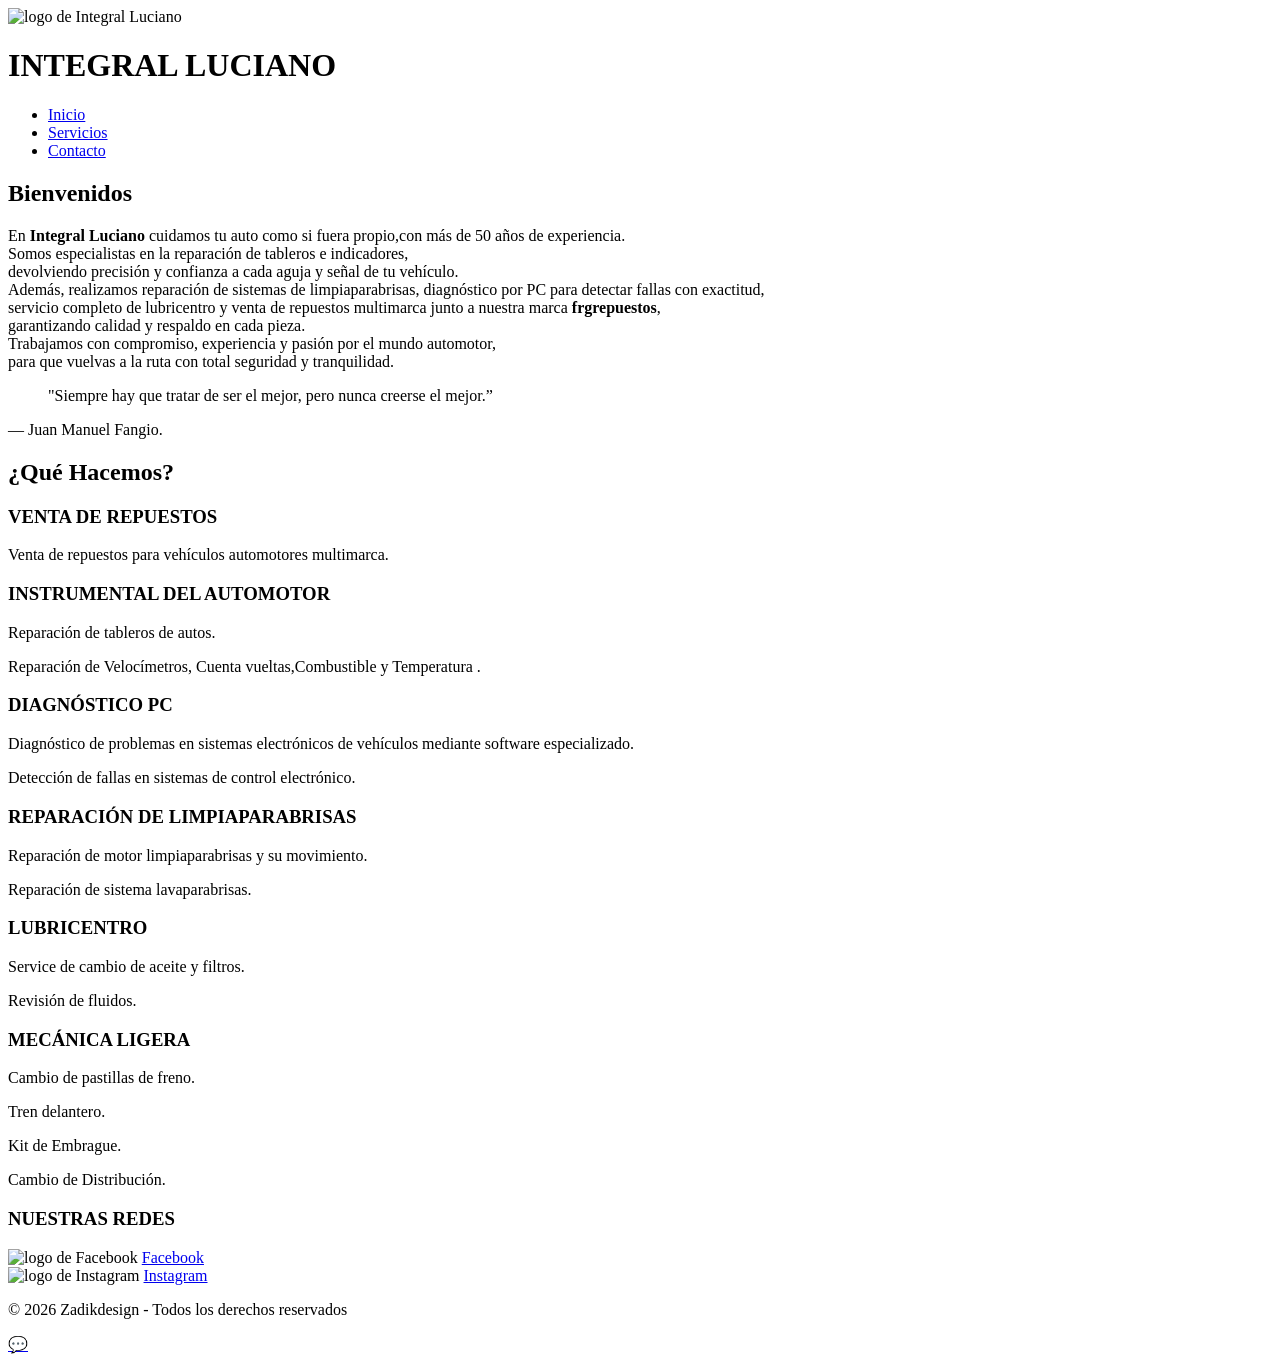
==== index.html @ e585a815 "agregando los archivos archivos index" ====
<!DOCTYPE html>
<html lang="es">
<head>
    <meta charset="UTF-8">
    <meta name="viewport" content="width=device-width, initial-scale=1.0">
    <title>INTEGRAL LUCIANO</title>
    <meta name="description" content="Descripción breve de la página">
    <link rel="stylesheet" href="css/styles.css">
    <link rel="icon" href="img/favicon-32x32.png" type="image/png">
</head>

<body>

    <!-- Encabezado -->
    <header>
        <div class="logo">
            <img src="img/logointegral.png" alt="logo de Integral Luciano"  width="200px" height="150px">
            <h1>INTEGRAL LUCIANO</h1>
        </div>

        <nav>
            <ul>
                <li><a href="index.html">Inicio</a></li>
                <li><a href="servicios.html">Servicios</a></li>
                <li><a href="contacto.html">Contacto</a></li>
            </ul>
        </nav>
    </header>

    <!-- Contenido principal -->
    <main>

        <!-- Sección Hero -->
        <section id="hero">
            <h2 id="title-hero">Bienvenidos</h2>
            <p id="descripcion-hero">
              En <strong>Integral Luciano</strong> cuidamos tu auto como si fuera propio,con más de 50 años de experiencia.
              <br>Somos especialistas en la reparación de tableros e indicadores,<br> devolviendo precisión y confianza a cada aguja y señal de tu vehículo.
              <br>
              Además, realizamos reparación de sistemas de limpiaparabrisas, diagnóstico por PC para detectar fallas con exactitud,<br>
              servicio completo de lubricentro y venta de repuestos multimarca junto a nuestra marca <strong>frgrepuestos</strong>,
              <br>garantizando  calidad y respaldo en cada pieza. <br>Trabajamos con compromiso, experiencia y pasión por el mundo automotor,
              <br>para que vuelvas a la ruta con total seguridad y tranquilidad.
            </p>
            
        </section>
         <div>
            <blockquote class="cita">
          "Siempre hay que tratar de ser el mejor, pero nunca creerse el mejor.”
            </blockquote>

           <p class="autor">— Juan Manuel Fangio.</p>
         </div>
        

        <!-- Sección Servicios -->

          <div>
              <h2 id="title-que">¿Qué Hacemos?</h2>
          </div>
        <section id="servicios">
          

            <article>
                <h3>VENTA DE REPUESTOS</h3>
                <p>Venta de repuestos para vehículos automotores multimarca.</p>
            </article>

            <article>
                <h3>INSTRUMENTAL DEL AUTOMOTOR</h3>
                <p>Reparación de tableros de autos.</p>
                <p>Reparación de Velocímetros, Cuenta vueltas,Combustible y Temperatura .</p>
            </article>
             <article>
                <h3>DIAGNÓSTICO PC</h3>
                <p>Diagnóstico de problemas en sistemas electrónicos de vehículos mediante software especializado.</p>
                <p>Detección de fallas en sistemas de control electrónico.</p>
            </article>
            <article>
                <h3>REPARACIÓN DE LIMPIAPARABRISAS</h3>
                <p>Reparación de motor limpiaparabrisas y su movimiento.</p>
                <p>Reparación de sistema lavaparabrisas.</p>
            </article>
            <article>
                <h3>LUBRICENTRO</h3>
                <p>Service de cambio de aceite y filtros.</p>
                <p>Revisión de fluidos.</p>
            </article>
            <article>
                <h3>MECÁNICA LIGERA</h3>
                <p>Cambio de pastillas de freno.</p>
                <p>Tren delantero.</p>
                <p>Kit de Embrague.</p>
                <p>Cambio de Distribución.</p>
            </article>
              
        </section>

       
        <!-- Aside (contenido complementario) -->
        <aside id="redes">
            <h3>NUESTRAS REDES</h3>
            <div>
                <img src="img/logoface.png" alt="logo de Facebook" width="40px" height="40px">
                <a href="https://www.facebook.com/Instrumentaldelautomotorluciano" target="_blank">Facebook</a>
            </div>
             <div>
                <img src="img/logoig.png" alt="logo de Instagram" width="40px" height="40px">
                <a href="https://www.instagram.com/instrumental.luciano" target="_blank">Instagram</a>
            </div>

        </aside>

    </main>

    <!-- Pie de página -->
    <footer>
        <p>© 2026 Zadikdesign - Todos los derechos reservados</p>
    </footer>

    <!-- WHATSAPP FLOAT -->
      <a href="https://wa.me/543517529016" class="whatsapp" target="_blank">
    💬
      </a>
</body>
</html>
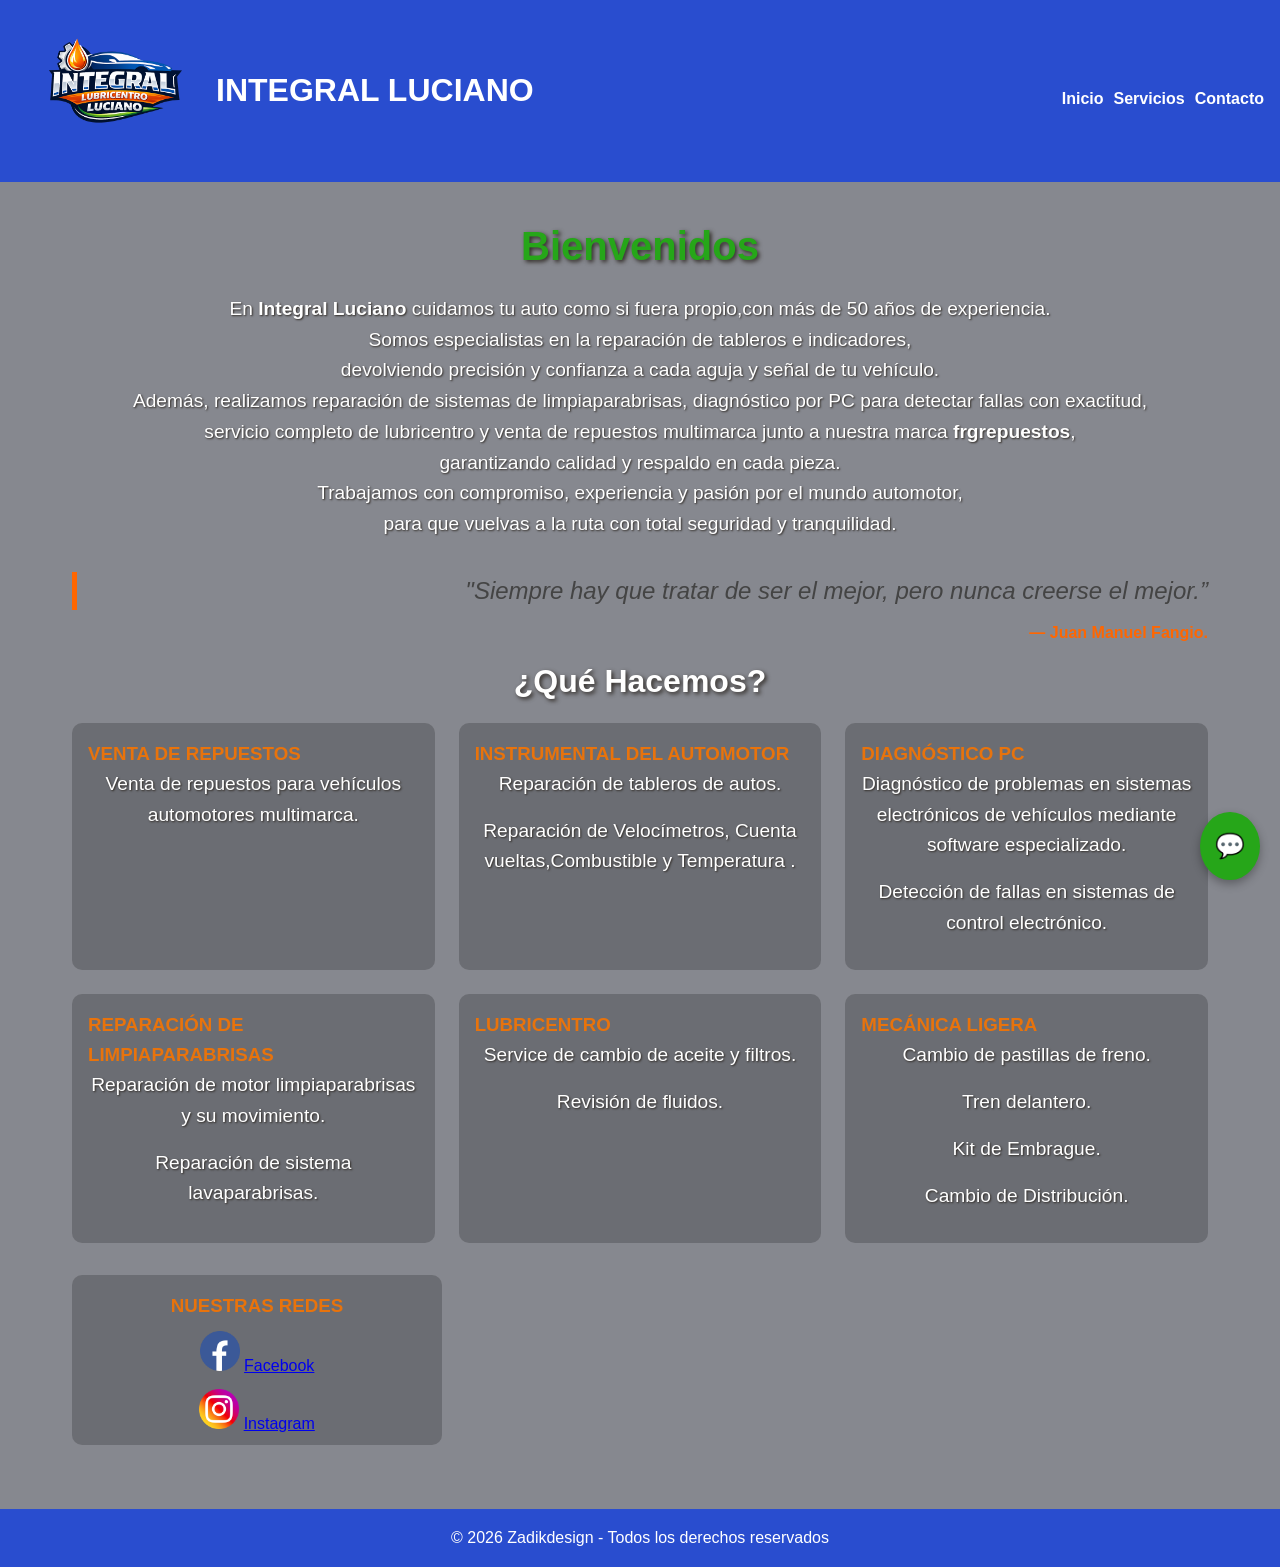
==== commit 4d99417f: "Refactor index.html with corrected resource paths corrigiendo" ====
--- a/index.html
+++ b/index.html
@@ -5,8 +5,8 @@
     <meta name="viewport" content="width=device-width, initial-scale=1.0">
     <title>INTEGRAL LUCIANO</title>
     <meta name="description" content="Descripción breve de la página">
-    <link rel="stylesheet" href="css/styles.css">
-    <link rel="icon" href="img/favicon-32x32.png" type="image/png">
+    <link rel="stylesheet" href="styles.css">
+    <link rel="icon" href="favicon-32x32.png" type="favicon">
 </head>
 
 <body>
@@ -14,7 +14,7 @@
     <!-- Encabezado -->
     <header>
         <div class="logo">
-            <img src="img/logointegral.png" alt="logo de Integral Luciano"  width="200px" height="150px">
+            <img src="logointegral.png" alt="logo de Integral Luciano"  width="200px" height="150px">
             <h1>INTEGRAL LUCIANO</h1>
         </div>
 
@@ -101,11 +101,11 @@
         <aside id="redes">
             <h3>NUESTRAS REDES</h3>
             <div>
-                <img src="img/logoface.png" alt="logo de Facebook" width="40px" height="40px">
+                <img src="logoface.png" alt="logo de Facebook" width="40px" height="40px">
                 <a href="https://www.facebook.com/Instrumentaldelautomotorluciano" target="_blank">Facebook</a>
             </div>
              <div>
-                <img src="img/logoig.png" alt="logo de Instagram" width="40px" height="40px">
+                <img src="logoig.png" alt="logo de Instagram" width="40px" height="40px">
                 <a href="https://www.instagram.com/instrumental.luciano" target="_blank">Instagram</a>
             </div>
 
@@ -123,4 +123,4 @@
     💬
       </a>
 </body>
-</html>+</html>
--- a/styles.css
+++ b/styles.css
@@ -0,0 +1,606 @@
+/* RESET */
+/*se resetean margenes, padding y se establece box-sizing para evitar problemas de diseño y asegurar que los elementos se comporten de manera predecible en diferentes navegadores*/
+* {
+    margin: 0;
+    padding: 0;
+    box-sizing: border-box;
+}
+
+/* VARIABLES DE COLOR */
+/*se definen variables de color para mantener una paleta consistente en todo el sitio y facilitar futuros cambios de diseño*/
+
+:root {
+    --azul: #294DCF;
+    --gris: #86888F;
+    --verde: #26A619;
+    --naranja: #E8730C;
+    --blanco: #ffffff;
+}
+
+/* BODY */
+body {
+    font-family: Arial, Helvetica, sans-serif;
+    background-color: var(--gris);
+    color: var(--blanco);
+    line-height: 1.6;
+}
+
+/* HEADER */
+header {
+    background-color: var(--azul);
+    display: flex;
+    flex-direction: column;
+    align-items: center;
+    padding: 1rem;
+}
+
+.logo h1 {
+    font-size: 2rem;
+    text-align: center;
+}
+
+.logo{  
+    display: flex;
+    justify-content: center;
+    align-items: center;
+   
+}
+
+logo a:hover {
+    color:var(--verde) ;
+}
+
+/* NAV */
+nav ul {
+    list-style: none;
+    display: flex;
+    flex-direction: column;
+    gap: 10px;
+    margin-top: 1rem;
+}
+
+nav a {
+    text-decoration: none;
+    color: var(--blanco);
+    font-weight: bold;
+    transition: 0.3s;
+}
+
+nav a:hover {
+    color: var(--naranja);
+}
+/*aqui hacemos que al interactuar con nav ademas de cambiar de color , se agrande un poco el texto para darle un efecto mas dinamico y atractivo al usuario*/
+nav ul li a {
+    text-decoration: none;
+    font-size: 16px;
+    display: inline-block;
+    transition: transform 0.3s ease, font-size 0.3s ease;
+}
+
+nav ul li a:hover {
+    transform: scale(1.3);
+}
+
+/* MAIN */
+main {
+    padding: 2rem;
+}
+
+/* HERO */
+#hero {
+    text-align: center;
+    margin-bottom: 2rem;
+}
+
+#hero h2 {
+    font-size: 2.5rem;
+    margin-bottom: 1rem;
+}
+#title-hero {
+    font-size: 2.5rem;
+    color: var(--verde);
+    margin-bottom: 1rem;
+    text-shadow: #302B26 2px 2px 4px;
+}
+
+/* ANIMACION SLIDE LEFT TO RIGHT */
+/* aqui se define una animacion llamada slideInLeft que hace que los elementos aparezcan desde la izquierda con un efecto de deslizamiento y aumento de opacidad, lo que le da un toque moderno y atractivo al sitio web */
+@keyframes slideInLeft {
+    0% {
+        opacity: 0;
+        transform: translateX(-50px);
+    }
+    100% {
+        opacity: 1;
+        transform: translateX(0);
+    }
+}
+
+/* APLICACION AL H2 DEL HERO */
+/* se aplica la animacion slideInLeft al h2 del hero para que tenga un efecto de entrada suave y llamativa, mejorando la experiencia del usuario al visitar la pagina */
+#hero h2 {
+    animation: slideInLeft 1s ease-out;
+}
+
+#title-servicios {
+    font-size: 2.5rem;
+    color: var(--verde);
+    margin-bottom: 1rem;
+    text-shadow: #302B26 2px 2px 4px;
+    animation: slideInLeft 1s ease-out;
+    text-align: center;
+}
+
+#title-contacto {
+    font-size: 2.5rem;
+    color: var(--verde);
+    margin-bottom: 1rem;
+    text-shadow: #302B26 2px 2px 4px;
+    animation: slideInLeft 1s ease-out;
+    
+}
+
+#contacto h2 {
+    text-align: center;
+
+}
+#qrcode {
+    display: flex;
+    justify-content: center;
+    justify-self: center;
+   
+}
+
+div.qr-box {
+    display: flex;
+    justify-content: center;
+    align-items: center;
+    width: 120%;
+    height:100%;
+}
+
+div.qr-box img {
+    width: 150px;
+    height: 150px;
+    box-shadow: black 0px 4px 10px;
+}
+
+div.qr-box h2 {
+    font-size: 1.5rem;
+    text-align: center;
+    text-shadow: #302B26 1px 1px 2px;
+}
+
+div.qr-box p {
+    font-size: 1rem;
+    text-align: center;
+    margin-top: 0.5rem;
+    
+}
+/* SERVICIOS GRID */
+#servicios {
+    display: grid;
+    gap: 1.5rem;
+}
+
+#servicios article {
+    background: rgba(0,0,0,0.2);
+    padding: 1rem;
+    border-radius: 10px;
+    transition: 0.3s;
+}
+/* aqui se agrega un efecto de hover a los articulos de servicios para que al pasar el mouse por encima, el articulo se eleve ligeramente, lo que le da un toque interactivo y moderno al sitio web */
+#servicios article:hover {
+    transform: translateY(-5px);
+}
+
+/* TITULOS */
+h2 {
+    color: var(--blanco);
+    margin-bottom: 1rem;
+}
+
+h3 {
+    color: var(--naranja);
+}
+
+#title-que {
+    font-size: 2rem;
+    color: var(--blanco);
+    margin-bottom: 1rem;
+    text-shadow: #302B26 2px 2px 4px;
+    text-align: center;
+    
+}
+
+section p {
+    font-size: 1.2rem;
+    color: var(--blanco);
+    margin-bottom: 1rem;
+    text-shadow: #302B26 1px 1px 2px;
+    text-align: center;
+}
+
+.cita{
+    font-size: 1.5rem;
+    font-style: italic;
+    border-left: 5px solid #ff6600;
+    padding-left: 15px;
+    color: #444;
+    text-align: end;
+}
+
+.autor{
+    margin-left: 20px;
+    font-weight: bold;
+    color: #ff6600;
+    text-align: end;
+    margin-bottom: 10px;
+    margin-top: 10px;
+}
+
+
+/* ASIDE */
+aside {
+    margin-top: 2rem;
+    padding: 1rem;
+    background: rgba(0,0,0,0.2);
+    border-radius: 10px;
+}
+
+/* FORMULARIO */
+form {
+    display: flex;
+    flex-direction: column;
+    gap: 10px;
+    margin-top: 1rem;
+}
+
+input, textarea {
+    padding: 10px;
+    border: none;
+    border-radius: 5px;
+}
+
+button {
+    background-color: var(--verde);
+    color: var(--blanco);
+    border: none;
+    border-radius: 20px;
+    padding: 10px;
+    margin-left: 80px;
+    margin-right: 80px;
+    cursor: pointer;
+    transition: all 0.1s ease;
+    font-weight: bold;
+    box-shadow: #302B26 0px 4px 10px;
+}
+
+/* Hover */
+button:hover {
+    background-color: var(--naranja);
+}
+
+/* Click (efecto hundido) */
+button:active {
+    transform: translateY(3px); /* baja el botón */
+    box-shadow: #302B26 0px 2px 5px; /* sombra más chica */
+}
+
+/*aside complementario */
+
+#redes{
+    width: 370px;
+    height: 170px;
+    text-align: center;
+    display: flex;
+    flex-direction: column;
+    gap: 10px;
+    justify-self: center;
+}
+
+/* FOOTER */
+footer {
+    background-color: var(--azul);
+    text-align: center;
+    padding: 1rem;
+    margin-top: 2rem;
+}
+
+
+
+/* ------------------ */
+/* MEDIA QUERIES */
+/* ------------------ */
+/* con las media queries se asegura que el sitio web sea responsive y se adapte a diferentes tamaños de pantalla, mejorando la experiencia del usuario en dispositivos móviles, tabletas y computadoras de escritorio */
+
+/* TABLET */
+@media (min-width: 768px) {
+
+    header {
+        flex-direction: row;
+        justify-content: space-between;
+    }
+
+    nav ul {
+        flex-direction: row;
+    }
+
+    #servicios {
+        grid-template-columns: repeat(2, 1fr);
+    }
+   #qrcode {
+       
+        flex-direction: row;
+        text-align: center;
+        justify-content: center;
+        justify-self: center;
+    }
+}
+
+/* DESKTOP */
+@media (min-width: 1024px) {
+
+    #servicios {
+        grid-template-columns: repeat(3, 1fr);
+    }
+
+    main {
+        max-width: 1200px;
+        margin: auto;
+    }
+    #qrcode {
+       
+        flex-direction: row;
+        text-align: center;
+        justify-content: center;
+        justify-self: center;
+    }
+}
+
+/* WHATSAPP FLOAT */
+/* se crea un boton flotante de whatsapp que se posiciona en la esquina inferior derecha de la pantalla, con un diseño atractivo y un efecto de hover para mejorar la interacción del usuario y facilitar el contacto a través de esta plataforma de mensajería */
+.whatsapp {
+    position: fixed;
+    bottom: 20px;
+    right: 20px;
+    background-color: #26A619;
+    color: white;
+    font-size: 24px;
+    padding: 15px;
+    border-radius: 50%;
+    text-align: center;
+    text-decoration: none;
+    box-shadow: 0 4px 10px rgba(0,0,0,0.3);
+    transition: 0.3s;
+    z-index: 1000;
+}
+
+.whatsapp:hover {
+    background-color: #E8730C;
+    transform: scale(1.1);
+}
+
+
+/* CONTENEDOR GENERAL */
+.contacto-container {
+    display: flex;
+    flex-direction: column;
+    gap: 2rem;
+    margin-top: 2rem;
+}
+
+/* FORM BOX */
+.form-box {
+    background: rgba(0,0,0,0.25);
+    padding: 1.5rem;
+    border-radius: 12px;
+    box-shadow: 0 6px 20px rgba(0,0,0,0.3);
+    flex: 1;
+}
+
+/* CAMPOS */
+.campo {
+    display: flex;
+    flex-direction: column;
+    margin-bottom: 10px;
+}
+
+.campo label {
+    font-size: 0.8rem;
+    margin-bottom: 3px;
+    color: #ccc;
+}
+
+/* INPUTS */
+input, textarea {
+    padding: 8px;
+    font-size: 0.9rem;
+}
+
+/* BOTON CHICO */
+.form-box button {
+    width: fit-content;
+    padding: 6px 15px;
+    font-size: 0.85rem;
+    border-radius: 5px;
+}
+
+/* QR BOX */
+.qr-box {
+    text-align: center;
+    background: rgba(0,0,0,0.25);
+    padding: 1.5rem;
+    margin: 1.5rem;
+    right: 2rem;
+    border-radius: 12px;
+    box-shadow: 0 6px 20px rgba(0,0,0,0.3);
+    top: 1rem;
+    width: 50%;
+    height: 50%;
+    justify-items: center;
+    
+
+}
+
+#qrcode{
+    display: flex;
+    justify-content: center;
+    justify-self: center;
+    width: 50%;
+    height: 80%;
+}
+
+.qr-box h2 {
+    
+    text-shadow: #302B26 1px 1px 2px;
+    margin-bottom: 0.5rem;
+    padding: 0.8rem;
+    text-align: center;
+}
+
+.qr-box p {
+  
+    text-shadow: #302B26 1px 1px 2px;
+    text-align: center;
+    padding: 0.5rem;
+}
+.qr-box img {
+    width: 180px;
+    margin: 1rem 0;
+    padding:1 rem; ;
+    box-shadow: black 0px 4px 10px;
+}
+
+/* DESKTOP */
+@media (min-width: 768px) {
+
+    .contacto-container {
+        flex-direction: row;
+        align-items: flex-start;
+    }
+
+    .form-box {
+        max-width: 500px;
+    }
+
+    .qr-box {
+        flex: 1;
+    }
+    #qrcode {
+       
+        flex-direction: row;
+        text-align: center;
+        justify-content: center;
+        justify-self: center;
+    }
+}
+
+/* SERVICIOS PAGE */
+#servicios-page {
+    margin-top: 2rem;
+}
+
+#servicios-page h2 {
+    text-align: center;
+    margin-bottom: 2rem;
+}
+
+/* GRID */
+.servicios-grid {
+    display: grid;
+    gap: 1.5rem;
+}
+
+/* CARD */
+.card {
+    background: rgba(0,0,0,0.25);
+    padding: 1.5rem;
+    border-radius: 12px;
+    text-align: center;
+    box-shadow: 0 6px 20px rgba(0,0,0,0.3);
+    transition: 0.3s;
+}
+
+/* HOVER */
+/* aqui se agrega un efecto de hover a las tarjetas de servicios para que al pasar el mouse por encima, la tarjeta se eleve ligeramente, lo que le da un toque interactivo y moderno al sitio web */
+.card:hover {
+    transform: translateY(-8px);
+}
+
+/* TITULOS */
+.card h3 {
+    margin-bottom: 10px;
+    color: #E8730C;
+}
+
+/* RESPONSIVE */
+
+/* TABLET */
+@media (min-width: 768px) {
+    .servicios-grid {
+        grid-template-columns: repeat(2, 1fr);
+    }
+}
+
+/* DESKTOP */
+@media (min-width: 1024px) {
+    .servicios-grid {
+        grid-template-columns: repeat(3, 1fr);
+    }
+}
+
+/*carrousel*/
+
+/* CONTENEDOR */
+.carousel{
+    width:90%;
+    overflow:hidden;
+    padding:20px 0;
+}
+
+/* TRACK */
+.carousel-track{
+    display:flex;
+    gap:20px;
+    width:max-content;
+    animation:scroll 18s linear infinite;
+}
+
+/* CARDS */
+.card-carrousel{
+    width:250px;
+    height:350px;
+    border-radius:20px;
+    overflow:hidden;
+    flex-shrink:0;
+    position:relative;
+    box-shadow:0 10px 20px rgba(0,0,0,0.4);
+    transition:transform 0.4s;
+}
+
+.card:hover{
+    transform:scale(1.05);
+}
+
+.card-carrousel img{
+    width:100%;
+    height:100%;
+    object-fit:cover;
+}
+
+/* ANIMACION */
+@keyframes scroll{
+    0%{
+        transform:translateX(0);
+    }
+
+    100%{
+        transform:translateX(-50%);
+    }
+}
+
+/* PAUSA AL PASAR EL MOUSE */
+.carousel-track:hover{
+    animation-play-state:paused;
+}
